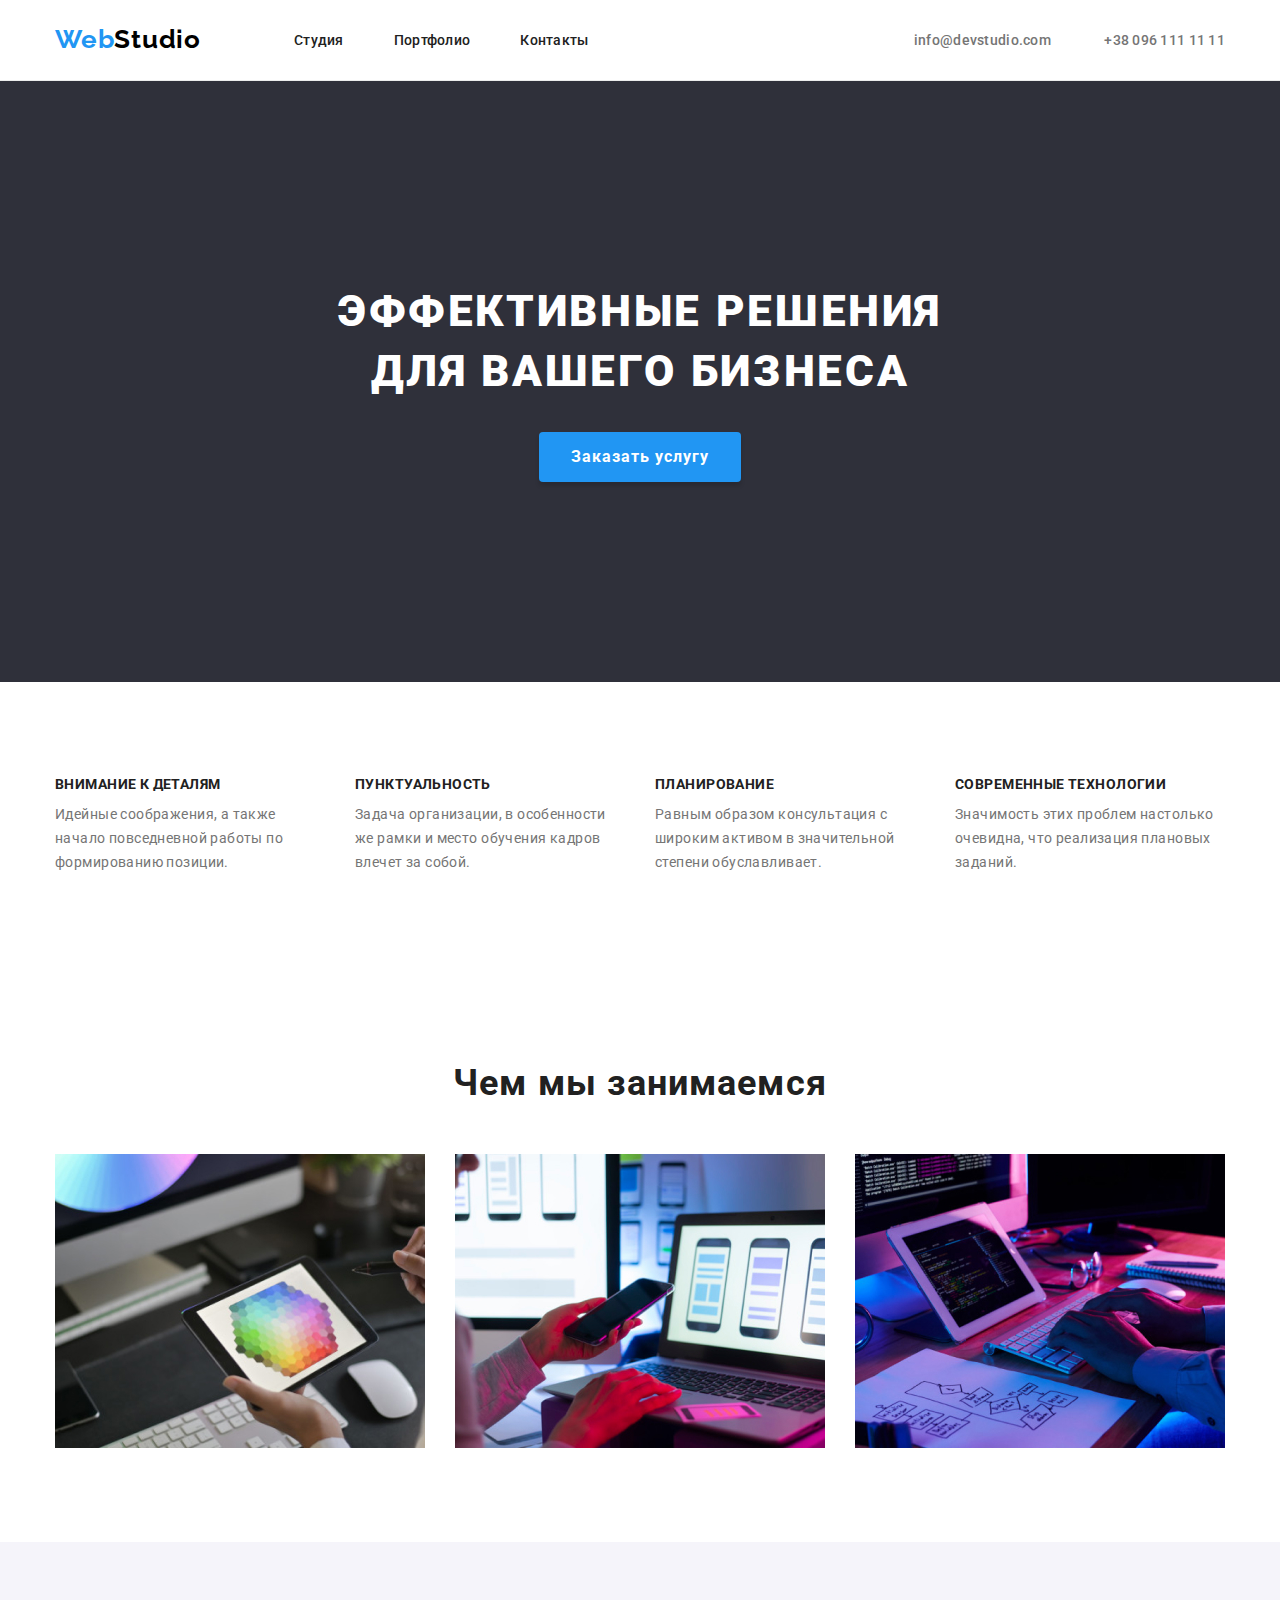
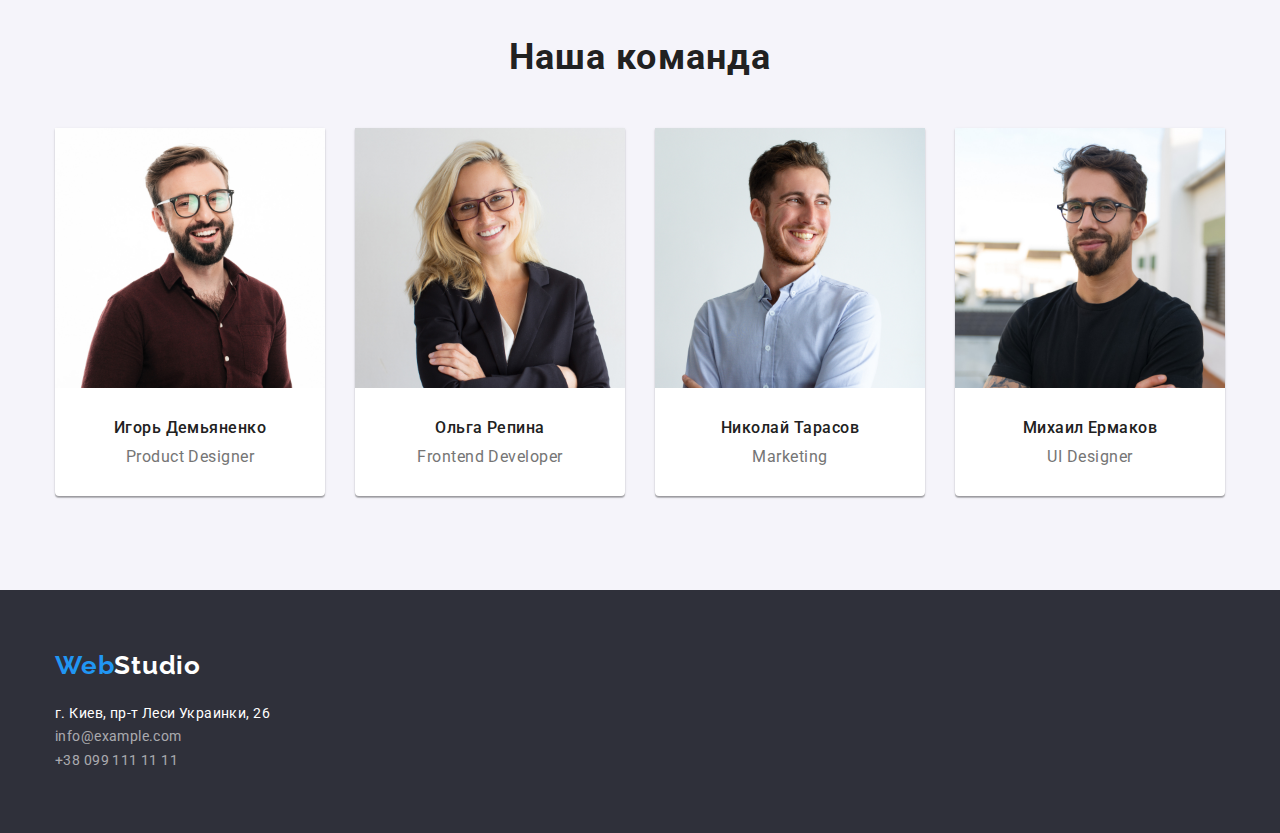
==== index.html @ 902eb729 "do the third homework" ====
<!DOCTYPE html>
<html lang="ru">
  <head>
    <meta charset="UTF-8" />
    <meta http-equiv="X-UA-Compatible" content="IE=edge" />
    <meta name="viewport" content="width=device-width, initial-scale=1.0" />
    <link rel="stylesheet" href="node_modules/modern-normalize/modern-normalize.css" />
    <link rel="preconnect" href="https://fonts.googleapis.com" />
    <link rel="preconnect" href="https://fonts.gstatic.com" crossorigin />
    <link
      href="https://fonts.googleapis.com/css2?family=Raleway:wght@700&family=Roboto:wght@400;500;700;900&display=swap"
      rel="stylesheet"
    />
    <link rel="stylesheet" href="./style/style.css" />
    <title>WebStudio</title>
  </head>
  <body>
    <!-- Header content -->
    <header class="header">
      <div class="container">
        <div class="header__top">
          <nav class="header-nav">
            <a class="header-nav__link logo" href="#"
              ><span class="header-nav__add-color">Web</span>Studio
            </a>
            <ul class="header-nav__links-list">
              <li class="header-nav__item"><a class="header-nav__item-link" href="#">Студия</a></li>
              <li class="header-nav__item">
                <a class="header-nav__item-link" href="./portfolio.html">Портфолио</a>
              </li>
              <li class="header-nav__item">
                <a class="header-nav__item-link" href="#">Контакты</a>
              </li>
            </ul>
          </nav>
          <div class="header__contacts-list">
            <a class="header__contact-email contact-hover" href="mailto:info@devstudio.com"
              >info@devstudio.com</a
            >
            <a class="header__contact-tel contact-hover" href="tel:+380961111111"
              >+38 096 111 11 11</a
            >
          </div>
        </div>
      </div>
    </header>
    <!-- Main content -->
    <main class="main">
      <div class="main__top">
        <h1 class="main__title">Эффективные решения для вашего бизнеса</h1>
        <button class="main__btn" type="button">Заказать услугу</button>
      </div>
      <div class="container">
        <!-- Features section -->
        <section class="features section">
          <h2 class="features__title">Особености</h2>
          <ul class="features__list">
            <li class="features__item">
              <h3 class="features__item-title">Внимание к деталям</h3>
              <p class="features__item-text">
                Идейные соображения, а также начало повседневной работы по формированию позиции.
              </p>
            </li>
            <li class="features__item">
              <h3 class="features__item-title">Пунктуальность</h3>
              <p class="features__item-text">
                Задача организации, в особенности же рамки и место обучения кадров влечет за собой.
              </p>
            </li>
            <li class="features__item">
              <h3 class="features__item-title">Планирование</h3>
              <p class="features__item-text">
                Равным образом консультация с широким активом в значительной степени обуславливает.
              </p>
            </li>
            <li class="features__item">
              <h3 class="features__item-title">Современные технологии</h3>
              <p class="features__item-text">
                Значимость этих проблем настолько очевидна, что реализация плановых заданий.
              </p>
            </li>
          </ul>
        </section>
        <!-- Work section -->
        <section class="work section">
          <h2 class="work__title title">Чем мы занимаемся</h2>
          <ul class="work__list">
            <li class="work__item">
              <img
                class="work__item-image"
                src="./images/work-image1.jpg"
                alt="Програмированіе"
                width="370"
              />
            </li>
            <li class="work__item">
              <img
                class="work__item-image"
                src="./images/work-image2.jpg"
                alt="Адаптив для мобільних"
                width="370"
              />
            </li>
            <li class="work__item">
              <img
                class="work__item-image"
                src="./images/work-image3.jpg"
                alt="Дизайн"
                width="370"
              />
            </li>
          </ul>
        </section>
      </div>
      <!-- Team section -->
      <section class="team section">
        <div class="container">
          <h2 class="team__title title">Наша команда</h2>
          <ul class="team__list">
            <li class="team__item">
              <img
                class="team__item-image"
                src="./images/team-people2.jpg"
                alt="Фото"
                width="270"
              />
              <h3 class="team__item-title">Игорь Демьяненко</h3>
              <p class="team__item-subtitle">Product Designer</p>
            </li>
            <li class="team__item">
              <img
                class="team__item-image"
                src="./images/teat-people1.jpg"
                alt="Фото"
                width="270"
              />
              <h3 class="team__item-title">Ольга Репина</h3>
              <p class="team__item-subtitle">Frontend Developer</p>
            </li>
            <li class="team__item">
              <img
                class="team__item-image"
                src="./images/team-people3.jpg"
                alt="Фото"
                width="270"
              />
              <h3 class="team__item-title">Николай Тарасов</h3>
              <p class="team__item-subtitle">Marketing</p>
            </li>
            <li class="team__item">
              <img
                class="team__item-image"
                src="./images/team-people4.jpg"
                alt="Фото"
                width="270"
              />
              <h3 class="team__item-title">Михаил Ермаков</h3>
              <p class="team__item-subtitle">UI Designer</p>
            </li>
          </ul>
        </div>
      </section>
    </main>
    <!-- Footer srction -->
    <footer class="footer">
      <div class="container">
        <a class="footer__link logo" href=""
          ><span class="header-nav__add-color">Web</span>Studio</a
        >
        <address class="footer__address">
          г. Киев, пр-т Леси Украинки, 26
          <ul class="footer__list-address">
            <li class="footer__item-address">
              <a class="footer__email-address" href="mailto:info@example.com">info@example.com</a>
            </li>
            <li class="footer__item-address">
              <a class="footer__tel-address" href="tel:+380991111111">+38 099 111 11 11</a>
            </li>
          </ul>
        </address>
      </div>
    </footer>
  </body>
</html>
---- style/style.css ----
:root {
    --text-color: #212121;
    --blue-color: #2196F3;
    --grey-color: #757575;
    --portfolio-item-gap: 30px;
}

* {
    margin: 0;
    padding: 0;
    list-style: none;
    box-sizing: border-box;
    text-decoration: none;
    color: inherit;
}

body {
    font-family: 'Roboto', sans-serif;
    color: var(--text-color);
    font-size: 14px;
    font-weight: 500;
    background-color: #ffffff;

}

img {
    display: block;
    max-width: 100%;
}

button {
    cursor: pointer;
}

h1,
h2,
h3,
h4,
h5,
h6 {
    font-size: 100%;
    font-weight: normal;
}

.container {
    padding: 0 15px;
    margin: 0 auto;

    max-width: 1200px;
}

.section {
    padding: 94px 0 94px;
}


.logo {
    font-family: 'Raleway', sans-serif;
    font-weight: 700;
    font-size: 26px;
    line-height: 1.20;
    letter-spacing: 0.03em;

    color: #000000;

}

.header {
    border-bottom: 1px solid #ECECEC;
}

.header__top {
    display: flex;
    justify-content: space-between;
}

.header-nav {
    display: flex;
    align-items: center;
}

.header-nav__link {
    padding: 24px 0 24px;

    transition: all 0.5s;

}

.header-nav__link:hover,
.header-nav__link:focus {
    color: var(--blue-color);
}

.header-nav__link:hover .header-nav__add-color,
.header-nav__link:focus .header-nav__add-color {
    color: #000000;

}

.header-nav__add-color {
    color: var(--blue-color);
    transition: all 0.5s;
}

.header-nav__links-list {
    margin-left: 93px;

    display: flex;

}

.header-nav__item:not(:last-child) {
    margin-right: 50px;
}

.header-nav__item-link {
    letter-spacing: 0.02em;
    line-height: 1.15;

    color: var(--text-color);

    transition: all 0.3s;
}

.header-nav__item-link:hover,
.header-nav__item-link:focus {
    color: var(--blue-color);
}

.header-nav__item-link--active {
    color: var(--blue-color);
}

.header__contacts-list {
    padding: 32px 0 32px;

    letter-spacing: 0.02em;
    line-height: 1.15;

    color: var(--grey-color);

}

.header__contact-email {
    margin-right: 50px;
}

.contact-hover {
    transition: all 0.3s;
}

.contact-hover:hover,
.contact-hover:focus {
    color: var(--blue-color);
}

.main__top {
    padding: 200px 0;

    display: flex;
    justify-content: center;
    align-items: center;
    flex-direction: column;

    background-color: #2F303A;

}

.main__title {
    margin-bottom: 30px;

    max-width: 695px;

    font-weight: 900;
    font-size: 44px;
    line-height: 1.37;
    text-align: center;
    letter-spacing: 0.06em;
    text-transform: uppercase;

    color: #ffffff;


}

.main__btn {
    padding: 10px 32px;

    font-family: 'Roboto', sans-serif;
    font-weight: 700;
    font-size: 16px;
    line-height: 1.88;
    letter-spacing: 0.06em;

    background-color: var(--blue-color);
    color: #ffffff;
    box-shadow: 0px 4px 4px rgba(0, 0, 0, 0.15);

    border-radius: 4px;
    border: none;

    cursor: pointer;

    transition: all 0.5s;

}

.main__link:hover,
.main__link:focus {
    color: var(--blue-color);
    background-color: #ffffff;
}


.features__title,
.portfolio__title {
    display: none;
}

.features__list,
.work__list {
    display: flex;
    justify-content: space-between;
}

.features__item-title {
    margin-bottom: 10px;

    font-weight: 700;
    line-height: 1.15;
    letter-spacing: 0.03em;
    text-transform: uppercase;

}

.features__item-text {
    max-width: 270px;

    font-weight: 400;
    line-height: 1.72;
    letter-spacing: 0.03em;

    color: var(--grey-color);
}

.work__title,
.team__title {
    margin-bottom: 50px;

    font-weight: 700;
    font-size: 36px;
    line-height: 1.17;
    text-align: center;
    letter-spacing: 0.03em;
}

.team {
    background-color: #F5F4FA;
}

.team__list {
    display: flex;
    justify-content: space-between;
}

.team__item {
    font-size: 16px;
    line-height: 1.19;
    letter-spacing: 0.03em;

    background-color: #ffffff;
    box-shadow: 0px 1px 3px rgba(0, 0, 0, 0.12), 0px 1px 1px rgba(0, 0, 0, 0.14), 0px 2px 1px rgba(0, 0, 0, 0.2);

    border-radius: 0px 0px 4px 4px;
}

.team__item-title {
    margin: 30px 0 10px;

    text-align: center;
    font-weight: 500;
}

.team__item-subtitle {
    margin-bottom: 30px;

    font-weight: 400;
    text-align: center;

    color: var(--grey-color);
}

.footer {
    padding: 60px 0;

    color: #ffffff;
    background-color: #2F303A;
}

.footer__link {
    color: inherit;
}

.footer__address {
    margin-top: 20px;
    font-weight: 400;
    line-height: 1.71;
    letter-spacing: 0.03em;
    font-style: normal;
}

.footer__email-address,
.footer__tel-address {
    color: rgba(255, 255, 255, 0.6);
}


.portfolio__list {
    margin-bottom: 55px;

    display: flex;
    justify-content: center;

}

.portfolio__item:not(:last-child) {
    margin-right: 8px;
}

.portfolio__btn {
    padding: 6px 22px;

    font-family: 'Roboto', serif;
    font-size: 16px;
    font-weight: 500;
    line-height: 1.62;
    letter-spacing: 0.03em;

    background-color: #F5F4FA;

    border: none;
    border-radius: 4px;
}

.portfolio__btn--active {
    box-shadow: 0px 3px 1px rgba(0, 0, 0, 0.1),
        0px 1px 2px rgba(0, 0, 0, 0.08),
        0px 2px 2px rgba(0, 0, 0, 0.12);
    color: #ffffff;
    background-color: var(--blue-color);
}

.portfolio__list-projects {
    display: flex;
    flex-wrap: wrap;

    margin-top: calc(-1 * var(--portfolio-item-gap));
    margin-left: calc(-1 * var(--portfolio-item-gap));
}

.portfolio__item-project {
    flex-basis: calc(100% /3 - var(--portfolio-item-gap));
    margin-top: var(--portfolio-item-gap);
    margin-left: var(--portfolio-item-gap);
}

.portfolio__content-project {
    padding: 20px 0 20px 24px;

    border-left: 1px solid #EEEEEE;
    border-right: 1px solid #EEEEEE;
    border-bottom: 1px solid #EEEEEE;

}


.portfolio__title-project {
    margin-bottom: 4px;

    font-weight: 700;
    font-size: 18px;
    line-height: 2;
    letter-spacing: 0.06em;

    color: var(--text-color);

}

.portfolio__text-project {
    font-weight: 400;
    font-size: 16px;
    line-height: 1.88;
    letter-spacing: 0.03em;

    color: #757575;

}
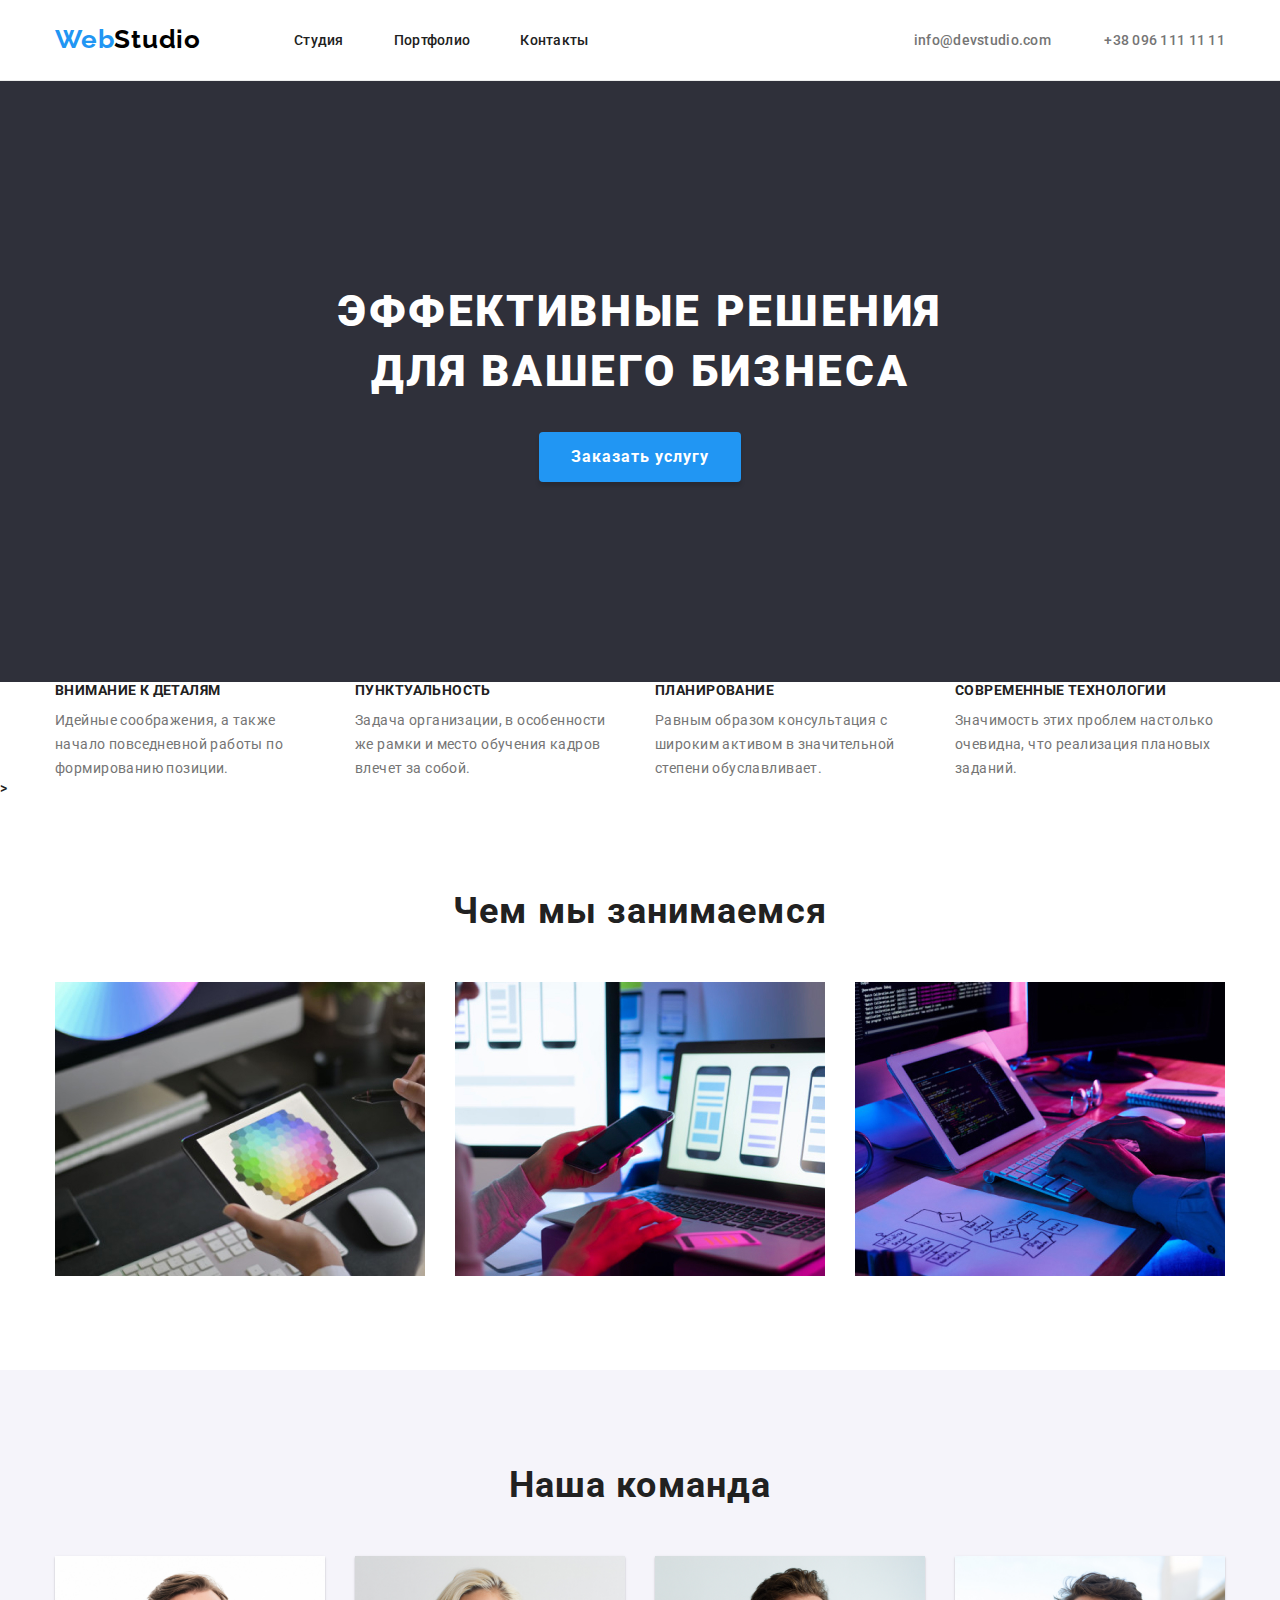
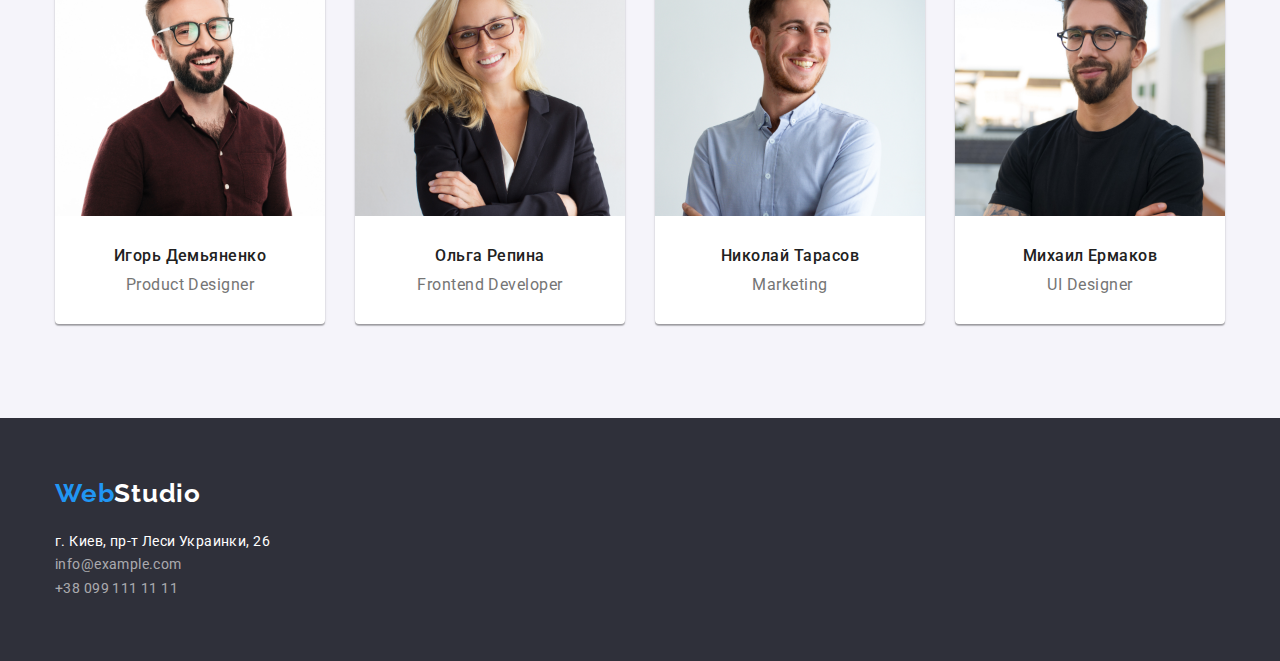
==== commit 38deca00: "moving the container to the right place" ====
--- a/index.html
+++ b/index.html
@@ -50,9 +50,10 @@
         <h1 class="main__title">Эффективные решения для вашего бизнеса</h1>
         <button class="main__btn" type="button">Заказать услугу</button>
       </div>
-      <div class="container">
-        <!-- Features section -->
-        <section class="features section">
+
+      <!-- Features section -->
+      <section class="features">
+        <div class="container">
           <h2 class="features__title">Особености</h2>
           <ul class="features__list">
             <li class="features__item">
@@ -80,9 +81,12 @@
               </p>
             </li>
           </ul>
-        </section>
-        <!-- Work section -->
-        <section class="work section">
+        </div>
+        >
+      </section>
+      <!-- Work section -->
+      <section class="work section">
+        <div class="container">
           <h2 class="work__title title">Чем мы занимаемся</h2>
           <ul class="work__list">
             <li class="work__item">
@@ -110,8 +114,8 @@
               />
             </li>
           </ul>
-        </section>
-      </div>
+        </div>
+      </section>
       <!-- Team section -->
       <section class="team section">
         <div class="container">
@@ -124,8 +128,10 @@
                 alt="Фото"
                 width="270"
               />
-              <h3 class="team__item-title">Игорь Демьяненко</h3>
-              <p class="team__item-subtitle">Product Designer</p>
+              <div class="team__item-content">
+                <h3 class="team__item-title">Игорь Демьяненко</h3>
+                <p class="team__item-subtitle">Product Designer</p>
+              </div>
             </li>
             <li class="team__item">
               <img
@@ -134,8 +140,10 @@
                 alt="Фото"
                 width="270"
               />
-              <h3 class="team__item-title">Ольга Репина</h3>
-              <p class="team__item-subtitle">Frontend Developer</p>
+              <div class="team__item-content">
+                <h3 class="team__item-title">Ольга Репина</h3>
+                <p class="team__item-subtitle">Frontend Developer</p>
+              </div>
             </li>
             <li class="team__item">
               <img
@@ -144,8 +152,10 @@
                 alt="Фото"
                 width="270"
               />
-              <h3 class="team__item-title">Николай Тарасов</h3>
-              <p class="team__item-subtitle">Marketing</p>
+              <div class="team__item-content">
+                <h3 class="team__item-title">Николай Тарасов</h3>
+                <p class="team__item-subtitle">Marketing</p>
+              </div>
             </li>
             <li class="team__item">
               <img
@@ -154,8 +164,10 @@
                 alt="Фото"
                 width="270"
               />
-              <h3 class="team__item-title">Михаил Ермаков</h3>
-              <p class="team__item-subtitle">UI Designer</p>
+              <div class="team__item-content">
+                <h3 class="team__item-title">Михаил Ермаков</h3>
+                <p class="team__item-subtitle">UI Designer</p>
+              </div>
             </li>
           </ul>
         </div>
